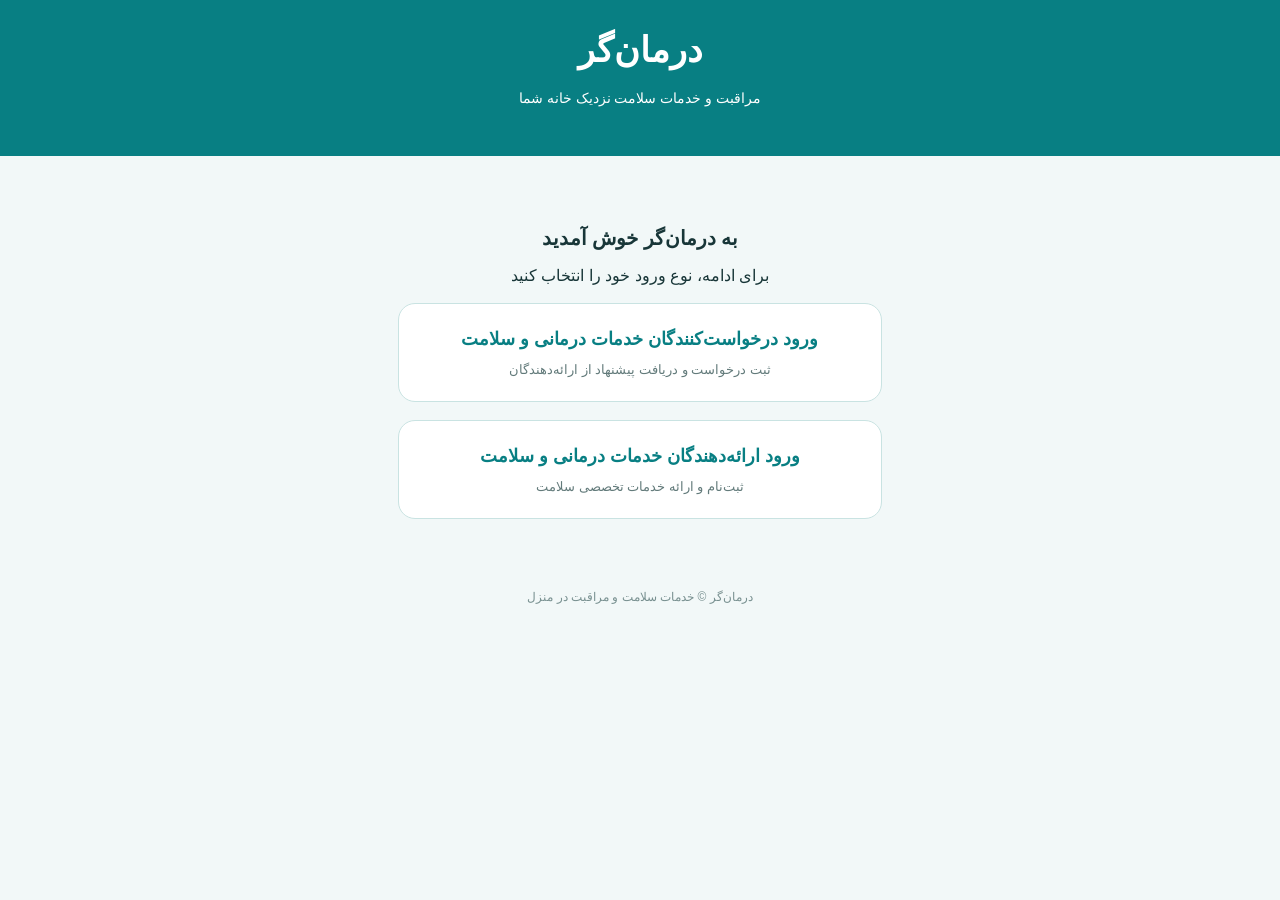
==== public/index.html @ 027ba209 "Create index.html" ====
<!DOCTYPE html>
<html lang="fa" dir="rtl">
<head>
<meta charset="UTF-8">
<meta name="viewport" content="width=device-width, initial-scale=1">
<meta name="theme-color" content="#087f83">
<title>درمان‌گر | خدمات سلامت</title>
<style>
*{box-sizing:border-box}
body{margin:0;font-family:Tahoma,Arial;background:#f2f8f8;color:#183638}
header{background:#087f83;color:white;padding:30px 20px;text-align:center}
.logo{font-size:35px;font-weight:bold}
header p{font-size:14px;line-height:2}
main{max-width:520px;margin:35px auto;padding:18px}
h2{text-align:center;font-size:20px}
.choice{display:block;width:100%;padding:24px 15px;margin:18px 0;border:1px solid #c9e3e2;border-radius:17px;background:white;text-align:center;color:#087f83;font-size:18px;font-weight:bold;cursor:pointer}
.choice span{display:block;font-size:13px;color:#637b7b;margin-top:12px;font-weight:normal}
.panel{display:none;background:white;padding:20px;border-radius:16px;margin-top:20px}
input,select,textarea{width:100%;padding:13px;margin:9px 0;border:1px solid #cbdada;border-radius:9px;font:14px Tahoma}
button.submit{width:100%;padding:14px;border:0;border-radius:10px;background:#087f83;color:white;font:16px Tahoma}
.back{background:#e6f2f1;color:#087f83;border:0;padding:10px 15px;border-radius:8px}
footer{text-align:center;color:#789090;font-size:12px;margin:35px}
</style>
</head>
<body>
<header>
<div class="logo">درمان‌گر</div>
<p>مراقبت و خدمات سلامت نزدیک خانه شما</p>
</header>
<main>
<section id="home">
<h2>به درمان‌گر خوش آمدید</h2>
<p style="text-align:center">برای ادامه، نوع ورود خود را انتخاب کنید</p>
<button class="choice" onclick="show('requester')">
ورود درخواست‌کنندگان خدمات درمانی و سلامت
<span>ثبت درخواست و دریافت پیشنهاد از ارائه‌دهندگان</span>
</button>
<button class="choice" onclick="show('provider')">
ورود ارائه‌دهندگان خدمات درمانی و سلامت
<span>ثبت‌نام و ارائه خدمات تخصصی سلامت</span>
</button>
</section>

<section id="requester" class="panel">
<button class="back" onclick="back()">بازگشت</button>
<h2>ورود درخواست‌کننده</h2>
<form onsubmit="demo(event)">
<input placeholder="نام کاربری" required>
<input type="password" placeholder="رمز عبور" required>
<button class="submit">ورود</button>
</form>
</section>

<section id="provider" class="panel">
<button class="back" onclick="back()">بازگشت</button>
<h2>ورود ارائه‌دهنده خدمات</h2>
<form onsubmit="demo(event)">
<input placeholder="نام کاربری" required>
<input type="password" placeholder="رمز عبور" required>
<button class="submit">ورود</button>
</form>
</section>
</main>
<footer>درمان‌گر © خدمات سلامت و مراقبت در منزل</footer>
<script>
function show(id){
document.getElementById('home').style.display='none';
document.getElementById(id).style.display='block';
}
function back(){
document.getElementById('home').style.display='block';
document.getElementById('requester').style.display='none';
document.getElementById('provider').style.display='none';
}
function demo(e){
e.preventDefault();
alert('اتصال به سامانه ورود در مرحله بعد تکمیل می‌شود.');
}
</script>
</body>
</html>
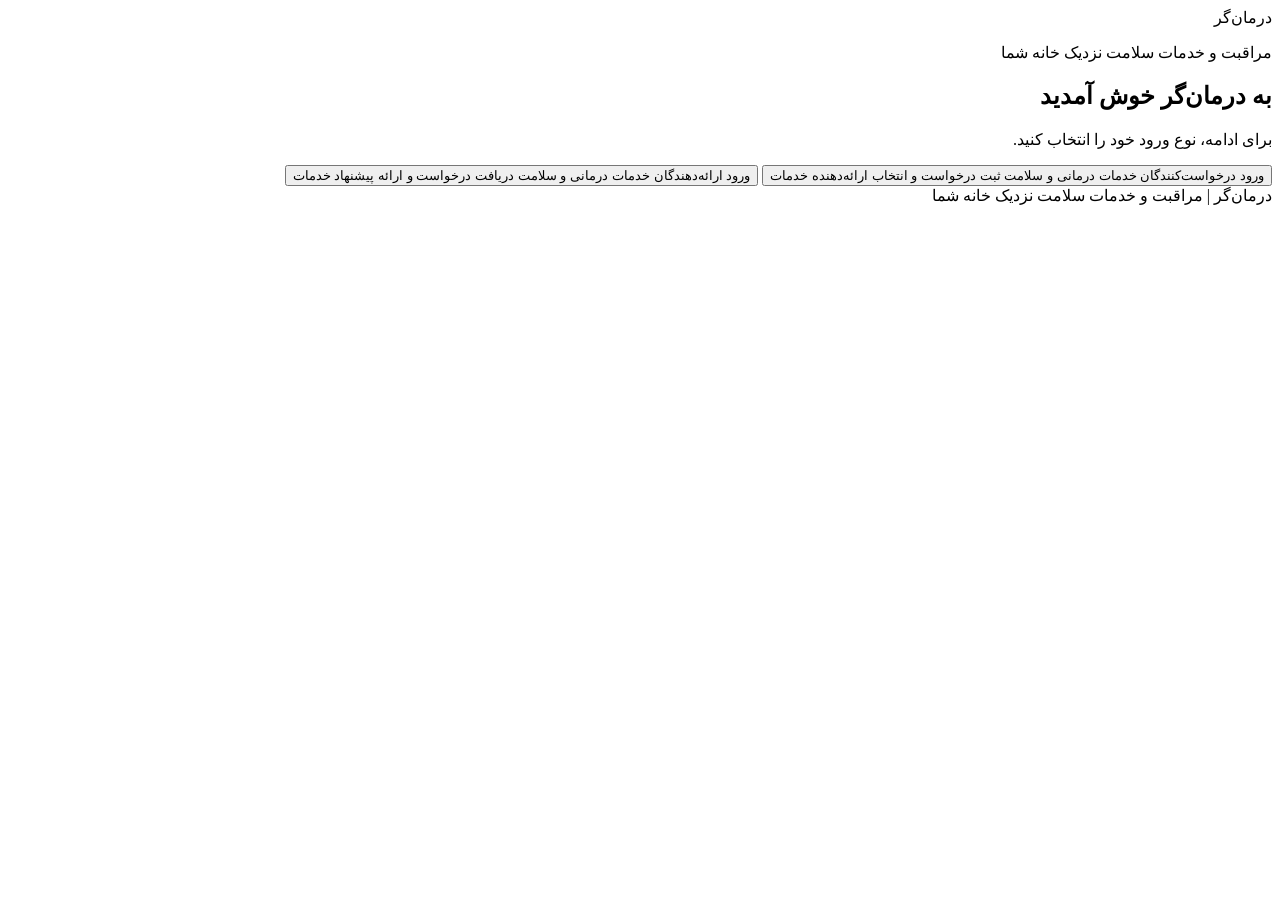
==== commit 7a035cb4: "Update index.html" ====
--- a/public/index.html
+++ b/public/index.html
@@ -1,81 +1,132 @@
+
 <!DOCTYPE html>
 <html lang="fa" dir="rtl">
 <head>
-<meta charset="UTF-8">
-<meta name="viewport" content="width=device-width, initial-scale=1">
-<meta name="theme-color" content="#087f83">
-<title>درمان‌گر | خدمات سلامت</title>
-<style>
-*{box-sizing:border-box}
-body{margin:0;font-family:Tahoma,Arial;background:#f2f8f8;color:#183638}
-header{background:#087f83;color:white;padding:30px 20px;text-align:center}
-.logo{font-size:35px;font-weight:bold}
-header p{font-size:14px;line-height:2}
-main{max-width:520px;margin:35px auto;padding:18px}
-h2{text-align:center;font-size:20px}
-.choice{display:block;width:100%;padding:24px 15px;margin:18px 0;border:1px solid #c9e3e2;border-radius:17px;background:white;text-align:center;color:#087f83;font-size:18px;font-weight:bold;cursor:pointer}
-.choice span{display:block;font-size:13px;color:#637b7b;margin-top:12px;font-weight:normal}
-.panel{display:none;background:white;padding:20px;border-radius:16px;margin-top:20px}
-input,select,textarea{width:100%;padding:13px;margin:9px 0;border:1px solid #cbdada;border-radius:9px;font:14px Tahoma}
-button.submit{width:100%;padding:14px;border:0;border-radius:10px;background:#087f83;color:white;font:16px Tahoma}
-.back{background:#e6f2f1;color:#087f83;border:0;padding:10px 15px;border-radius:8px}
-footer{text-align:center;color:#789090;font-size:12px;margin:35px}
-</style>
+  <meta charset="UTF-8">
+  <meta name="viewport" content="width=device-width, initial-scale=1">
+  <meta name="theme-color" content="#087f83">
+  <title>درمان‌گر | خدمات سلامت نزدیک خانه شما</title>
+  <link rel="stylesheet" href="style.css">
 </head>
 <body>
 <header>
-<div class="logo">درمان‌گر</div>
-<p>مراقبت و خدمات سلامت نزدیک خانه شما</p>
+  <div class="logo">درمان‌گر</div>
+  <p>مراقبت و خدمات سلامت نزدیک خانه شما</p>
 </header>
+
 <main>
-<section id="home">
-<h2>به درمان‌گر خوش آمدید</h2>
-<p style="text-align:center">برای ادامه، نوع ورود خود را انتخاب کنید</p>
-<button class="choice" onclick="show('requester')">
-ورود درخواست‌کنندگان خدمات درمانی و سلامت
-<span>ثبت درخواست و دریافت پیشنهاد از ارائه‌دهندگان</span>
-</button>
-<button class="choice" onclick="show('provider')">
-ورود ارائه‌دهندگان خدمات درمانی و سلامت
-<span>ثبت‌نام و ارائه خدمات تخصصی سلامت</span>
-</button>
-</section>
+  <div id="notice" class="notice" hidden></div>
 
-<section id="requester" class="panel">
-<button class="back" onclick="back()">بازگشت</button>
-<h2>ورود درخواست‌کننده</h2>
-<form onsubmit="demo(event)">
-<input placeholder="نام کاربری" required>
-<input type="password" placeholder="رمز عبور" required>
-<button class="submit">ورود</button>
-</form>
-</section>
+  <section id="home" class="view">
+    <h2>به درمان‌گر خوش آمدید</h2>
+    <p class="center muted">برای ادامه، نوع ورود خود را انتخاب کنید.</p>
+    <button class="choice" data-show="requester-auth">
+      ورود درخواست‌کنندگان خدمات درمانی و سلامت
+      <span>ثبت درخواست و انتخاب ارائه‌دهنده خدمات</span>
+    </button>
+    <button class="choice" data-show="provider-auth">
+      ورود ارائه‌دهندگان خدمات درمانی و سلامت
+      <span>دریافت درخواست و ارائه پیشنهاد خدمات</span>
+    </button>
+  </section>
 
-<section id="provider" class="panel">
-<button class="back" onclick="back()">بازگشت</button>
-<h2>ورود ارائه‌دهنده خدمات</h2>
-<form onsubmit="demo(event)">
-<input placeholder="نام کاربری" required>
-<input type="password" placeholder="رمز عبور" required>
-<button class="submit">ورود</button>
-</form>
-</section>
+  <section id="requester-auth" class="view" hidden>
+    <button class="back" data-home>بازگشت</button>
+    <h2>حساب درخواست‌کننده</h2>
+    <div class="tabs">
+      <button class="tab active" data-role="requester" data-mode="login">ورود</button>
+      <button class="tab" data-role="requester" data-mode="register">ثبت‌نام</button>
+    </div>
+    <form data-auth data-role="requester">
+      <label>نام کاربری
+        <input name="username" minlength="4" maxlength="32" required autocomplete="username" placeholder="حداقل ۴ حرف انگلیسی">
+      </label>
+      <label>رمز عبور
+        <input name="password" type="password" minlength="10" required autocomplete="current-password" placeholder="حداقل ۱۰ کاراکتر">
+      </label>
+      <button class="primary" type="submit">ادامه</button>
+    </form>
+  </section>
+
+  <section id="provider-auth" class="view" hidden>
+    <button class="back" data-home>بازگشت</button>
+    <h2>حساب ارائه‌دهنده خدمات</h2>
+    <div class="tabs">
+      <button class="tab active" data-role="provider" data-mode="login">ورود</button>
+      <button class="tab" data-role="provider" data-mode="register">ثبت‌نام</button>
+    </div>
+    <form data-auth data-role="provider">
+      <label>نام کاربری
+        <input name="username" minlength="4" maxlength="32" required autocomplete="username" placeholder="حداقل ۴ حرف انگلیسی">
+      </label>
+      <label>رمز عبور
+        <input name="password" type="password" minlength="10" required autocomplete="current-password" placeholder="حداقل ۱۰ کاراکتر">
+      </label>
+      <button class="primary" type="submit">ادامه</button>
+    </form>
+  </section>
+
+  <section id="requester-app" class="view" hidden>
+    <div class="top">
+      <h2>پنل درخواست‌کننده</h2>
+      <button class="secondary" data-logout>خروج</button>
+    </div>
+    <div class="panel">
+      <h3>ثبت درخواست خدمات سلامت</h3>
+      <form id="new-request">
+        <label>نوع خدمت
+          <select id="services" name="service_id" required>
+            <option value="">در حال دریافت خدمات...</option>
+          </select>
+        </label>
+        <label>شهر
+          <input name="city" value="تبریز" required>
+        </label>
+        <label>آدرس محل دریافت خدمت
+          <textarea name="address_text" required placeholder="آدرس دقیق محل مراجعه"></textarea>
+        </label>
+        <label>تاریخ و ساعت موردنظر
+          <input name="desired_at" type="datetime-local" required>
+        </label>
+        <label>شرح درخواست
+          <textarea name="description" required placeholder="توضیحات لازم درباره خدمت موردنیاز"></textarea>
+        </label>
+        <button class="primary" type="submit">ثبت درخواست</button>
+      </form>
+    </div>
+    <div class="panel">
+      <div class="top">
+        <h3>درخواست‌های من</h3>
+        <button id="reload-mine" class="secondary">به‌روزرسانی</button>
+      </div>
+      <div id="mine" class="stack">در حال بارگذاری...</div>
+    </div>
+    <div id="offers-panel" class="panel" hidden>
+      <div class="top">
+        <h3>پیشنهادهای دریافتی</h3>
+        <button id="hide-offers" class="secondary">بستن</button>
+      </div>
+      <div id="offers" class="stack"></div>
+    </div>
+  </section>
+
+  <section id="provider-app" class="view" hidden>
+    <div class="top">
+      <h2>پنل ارائه‌دهنده خدمات</h2>
+      <button class="secondary" data-logout>خروج</button>
+    </div>
+    <div class="panel">
+      <h3>درخواست‌های خدمات</h3>
+      <p class="muted small">درخواست‌های مرتبط با خدمات تأییدشده شما در این بخش نمایش داده می‌شوند.</p>
+      <button id="reload-board" class="secondary">به‌روزرسانی درخواست‌ها</button>
+      <div id="board" class="stack">در حال دریافت درخواست‌ها...</div>
+    </div>
+  </section>
 </main>
-<footer>درمان‌گر © خدمات سلامت و مراقبت در منزل</footer>
-<script>
-function show(id){
-document.getElementById('home').style.display='none';
-document.getElementById(id).style.display='block';
-}
-function back(){
-document.getElementById('home').style.display='block';
-document.getElementById('requester').style.display='none';
-document.getElementById('provider').style.display='none';
-}
-function demo(e){
-e.preventDefault();
-alert('اتصال به سامانه ورود در مرحله بعد تکمیل می‌شود.');
-}
-</script>
+
+<footer>
+  درمان‌گر | مراقبت و خدمات سلامت نزدیک خانه شما
+</footer>
+<script src="app.js"></script>
 </body>
 </html>
